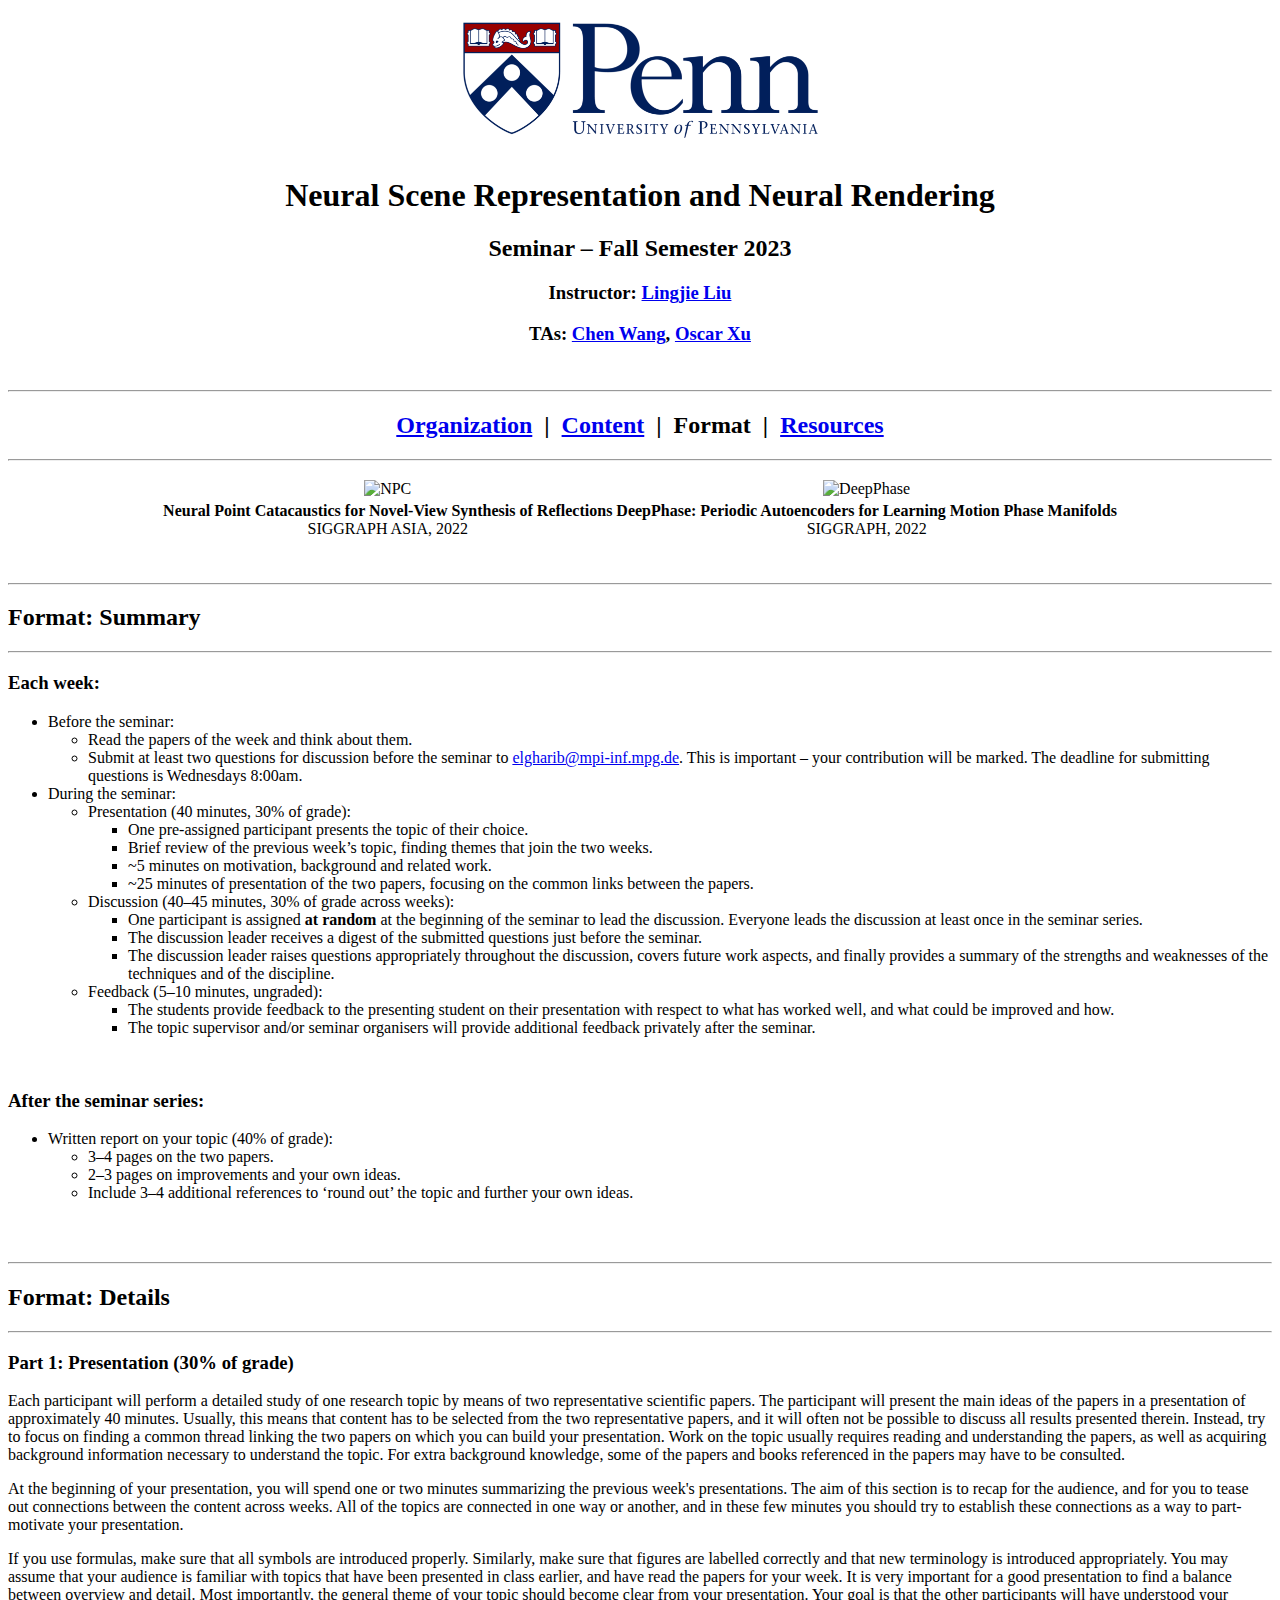
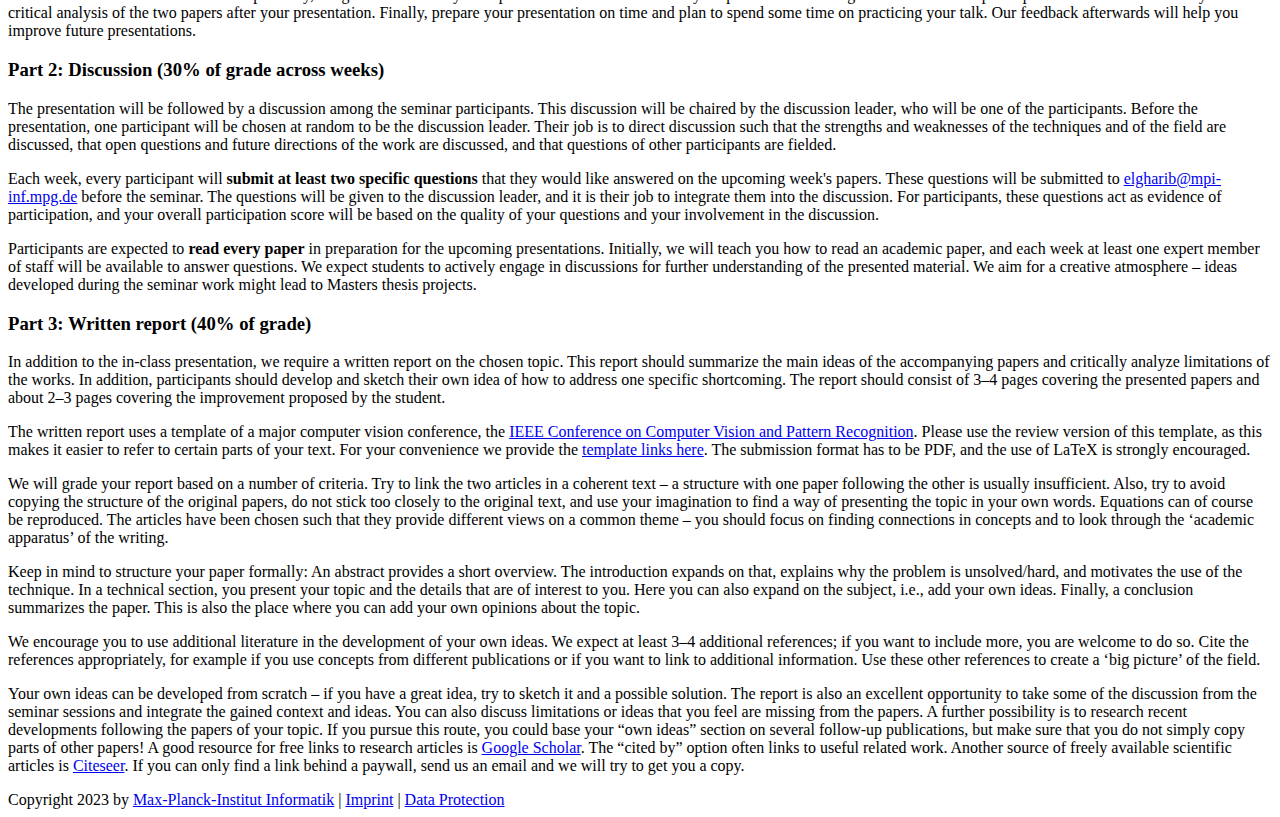
==== format.html @ e091b6dd "update" ====
<!DOCTYPE html>
<html>
<head>
<meta http-equiv="Content-Type" content="text/html; charset=UTF-8">
<title>Computer Vision and Machine Learning for Computer Graphics – Summer Semester 2023</title>
<link rel="shortcut icon" href="favicon.ico">
<link rel="stylesheet" type="text/css" href="data/gvv.css">
<link rel="stylesheet" type="text/css" href="data/seminar.css">
</head>
<body>
    <div id="wrap">
		<div style="text-align: center">
			<a href="https://www.upenn.edu/"><img src="./data/penn.png" alt="Logos of UPenn" width="400"></a>
		</div>

		<h1 style="text-align: center;">Neural Scene Representation and Neural Rendering</h1>
		<h2 style="text-align: center;">Seminar – Fall Semester 2023</h2>
		<h3 style="text-align: center;">Instructor: <a href="https://lingjie0206.github.io/">Lingjie Liu</a>
		</h3>
		<h3 style="text-align: center;">TAs: <a href="https://cwchenwang.github.io/">Chen Wang</a>, <a
				href="https://oscarxzq.github.io/">Oscar Xu</a></h3>

		<br>

		<hr>
		<h2 style="text-align: center;">
			<a href="./index.html">Organization</a> &nbsp;|&nbsp;
			<a href="./topics.html">Content</a> &nbsp;|&nbsp;
			<b>Format</b> &nbsp;|&nbsp;
            
			<a href="./resource.html">Resources</a>
		</h2>
		<hr>

		<table style="margin: 1em auto;">
			<tbody>
				<tr>
					<td style="text-align:center; vertical-align:middle;"><img src="./data/04_NPC.png" width="420"
							alt="NPC"></td>
					<td style="text-align:center; vertical-align:middle;"><img src="./data/05_DeepPhase.png" width="370"
							alt="DeepPhase"></td>
				</tr>
				<tr>
					<td style="text-align:center;"><b>Neural Point Catacaustics for Novel-View Synthesis of
							Reflections</b><br>SIGGRAPH ASIA, 2022</td>
					<td style="text-align:center;"><b>DeepPhase: Periodic Autoencoders for Learning Motion Phase
							Manifolds<br></b>SIGGRAPH, 2022</td>
				</tr>
			</tbody>
		</table>
        <br>

	<hr>
	<h2>Format: Summary</h2>
	<hr>

	<h3>Each week:</h3>

	<ul>
		<li>Before the seminar:
			<ul>
				<li>Read the papers of the week and think about them.</li>
				<li>Submit at least two questions for discussion before the seminar to <a href="mailto:elgharib@mpi-inf.mpg.de">elgharib@mpi-inf.mpg.de</a>. This is important &ndash; your contribution will be marked. The deadline for submitting questions is Wednesdays 8:00am.</li> 
				<!--  cv4cg-org@lists.mpi-inf.mpg.de  cv4cg-org@lists.mpi-inf.mpg.de   --> 
			</ul>
		</li>
		<li>During the seminar:
			<ul>
				<li>Presentation (40 minutes, 30% of grade):
					<ul>
						<li>One pre-assigned participant presents the topic of their choice.</li>
						<li>Brief review of the previous week&rsquo;s topic, finding themes that join the two weeks.</li>
						<li>~5 minutes on motivation, background and related work.</li>
						<li>~25 minutes of presentation of the two papers, focusing on the common links between the papers.</li>
					</ul>
				</li>
				<li>Discussion (40–45 minutes, 30% of grade across weeks):
					<ul>
						<li>One participant is assigned <b>at random</b> at the beginning of the seminar to lead the discussion. Everyone leads the discussion at least once in the seminar series.</li>
						<li>The discussion leader receives a digest of the submitted questions just before the seminar.</li>
<!--						<li>The discussion leader provides a summary of the strengths and weaknesses of the techniques and of the discipline, and then raises questions appropriately throughout discussion.</li>-->
						<li>The discussion leader raises questions appropriately throughout the discussion, covers future work aspects, and finally provides a summary of the strengths and weaknesses of the techniques and of the discipline.</li>
					</ul>
				</li>
				<li>Feedback (5–10 minutes, ungraded):
					<ul>
						<li>The students provide feedback to the presenting student on their presentation with respect to what has worked well, and what could be improved and how.</li>
						<li>The topic supervisor and/or seminar organisers will provide additional feedback privately after the seminar.</li>
					</ul>
				</li>
			</ul>
		</li>
	</ul>

	<br>
	<h3>After the seminar series:</h3>

	<ul class=body>
		<li>Written report on your topic (40% of grade):
			<ul>
				<li>3–4 pages on the two papers.</li>
				<li>2–3 pages on improvements and your own ideas.</li>
				<li>Include 3–4 additional references to &lsquo;round out&rsquo; the topic and further your own ideas.</li>
			</ul>
		</li>
	</ul>


<br>
<br>

<hr>
	<h2>Format: Details</h2>
	<hr>

	<h3>Part 1: Presentation (30% of grade)</h3>

	<p>
		Each participant will perform a detailed study of one research topic by means of two representative scientific papers. The participant will present the main ideas of the papers in a presentation of approximately 40 minutes. Usually, this means that content has to be selected from the two representative papers, and it will often not be possible to discuss all results presented therein. Instead, try to focus on finding a common thread linking the two papers on which you can build your presentation. Work on the topic usually requires reading and understanding the papers, as well as acquiring background information necessary to understand the topic. For extra background knowledge, some of the papers and books referenced in the papers may have to be consulted.
	</p>

	<p>
		At the beginning of your presentation, you will spend one or two minutes summarizing the previous week's presentations. The aim of this section is to recap for the audience, and for you to tease out connections between the content across weeks. All of the topics are connected in one way or another, and in these few minutes you should try to establish these connections as a way to part-motivate your presentation.
	</p>

	<p>
		If you use formulas, make sure that all symbols are introduced properly. Similarly, make sure that figures are labelled correctly and that new terminology is introduced appropriately. You may assume that your audience is familiar with topics that have been presented in class earlier, and have read the papers for your week. It is very important for a good presentation to find a balance between overview and detail. Most importantly, the general theme of your topic should become clear from your presentation. Your goal is that the other participants will have understood your critical analysis of the two papers after your presentation. Finally, prepare your presentation on time and plan to spend some time on practicing your talk. Our feedback afterwards will help you improve future presentations.
	</p>

	<h3>Part 2: Discussion (30% of grade across weeks)</h3>

	<p>
		The presentation will be followed by a discussion among the seminar participants. This discussion will be chaired by the discussion leader, who will be one of the participants. Before the presentation, one participant will be chosen at random to be the discussion leader. Their job is to direct discussion such that the strengths and weaknesses of the techniques and of the field are discussed, that open questions and future directions of the work are discussed, and that questions of other participants are fielded.
	</p>

	<p>
		Each week, every participant will <b>submit at least two specific questions</b> that they would like answered on the upcoming week's papers. These questions will be submitted to <a href="mailto:elgharib@mpi-inf.mpg.de">elgharib@mpi-inf.mpg.de</a> before the seminar. The questions will be given to the discussion leader, and it is their job to integrate them into the discussion. For participants, these questions act as evidence of participation, and your overall participation score will be based on the quality of your questions and your involvement in the discussion.
	</p>

	<p>
		Participants are expected to <b>read every paper</b> in preparation for the upcoming presentations. Initially, we will teach you how to read an academic paper, and each week at least one expert member of staff will be available to answer questions. We expect students to actively engage in discussions for further understanding of the presented material. We aim for a creative atmosphere – ideas developed during the seminar work might lead to Masters thesis projects.
	</p>

	<h3>Part 3: Written report (40% of grade)</h3>

	<p>
		In addition to the in-class presentation, we require a written report on the chosen topic. This report should summarize the main ideas of the accompanying papers and critically analyze limitations of the works. In addition, participants should develop and sketch their own idea of how to address one specific shortcoming. The report should consist of 3–4 pages covering the presented papers and about 2–3 pages covering the improvement proposed by the student.
	</p>

	<p>
		The written report uses a template of a major computer vision conference, the <a href="https://cvpr2022.thecvf.com/">IEEE Conference on Computer Vision and Pattern Recognition</a>. Please use the review version of this template, as this makes it easier to refer to certain parts of your text. For your convenience we provide the <a href="https://cvpr2022.thecvf.com/sites/default/files/2021-10/cvpr2022-author_kit-v1_1-1.zip">template links here</a>. The submission format has to be PDF, and the use of LaTeX is strongly encouraged.
	</p>

	<p>
		We will grade your report based on a number of criteria. Try to link the two articles in a coherent text – a structure with one paper following the other is usually insufficient. Also, try to avoid copying the structure of the original papers, do not stick too closely to the original text, and use your imagination to find a way of presenting the topic in your own words. Equations can of course be reproduced. The articles have been chosen such that they provide different views on a common theme – you should focus on finding connections in concepts and to look through the ‘academic apparatus’ of the writing.
	</p>

	<p>
		Keep in mind to structure your paper formally: An abstract provides a short overview. The introduction expands on that, explains why the problem is unsolved/hard, and motivates the use of the technique. In a technical section, you present your topic and the details that are of interest to you. Here you can also expand on the subject, i.e., add your own ideas. Finally, a conclusion summarizes the paper. This is also the place where you can add your own opinions about the topic.
	</p>

	<p>
		We encourage you to use additional literature in the development of your own ideas. We expect at least 3–4 additional references; if you want to include more, you are welcome to do so. Cite the references appropriately, for example if you use concepts from different publications or if you want to link to additional information. Use these other references to create a ‘big picture’ of the field.
	</p>

	<p>
		Your own ideas can be developed from scratch – if you have a great idea, try to sketch it and a possible solution. The report is also an excellent opportunity to take some of the discussion from the seminar sessions and integrate the gained context and ideas. You can also discuss limitations or ideas that you feel are missing from the papers. A further possibility is to research recent developments following the papers of your topic. If you pursue this route, you could base your “own ideas” section on several follow-up publications, but make sure that you do not simply copy parts of other papers! A good resource for free links to research articles is <a href="http://scholar.google.com">Google Scholar</a>. The “cited by” option often links to useful related work. Another source of freely available scientific articles is <a href="http://citeseerx.ist.psu.edu/">Citeseer</a>. If you can only find a link behind a paywall, send us an email and we will try to get you a copy.
	</p>





</div>




<div id="footer">
	Copyright 2023 by <a href="http://www.mpi-inf.mpg.de/" title="Home Page of the Max-Planck-Institute Informatik">Max-Planck-Institut&nbsp;Informatik</a> | <a href="https://imprint.mpi-klsb.mpg.de/inf/vcai.mpi-inf.mpg.de" title="Impressum and legal notices">Imprint</a> | <a href="https://data-protection.mpi-klsb.mpg.de/inf/vcai.mpi-inf.mpg.de?lang=en/" title="Data Protection">Data Protection</a><br>
</div>

</body>
</html>
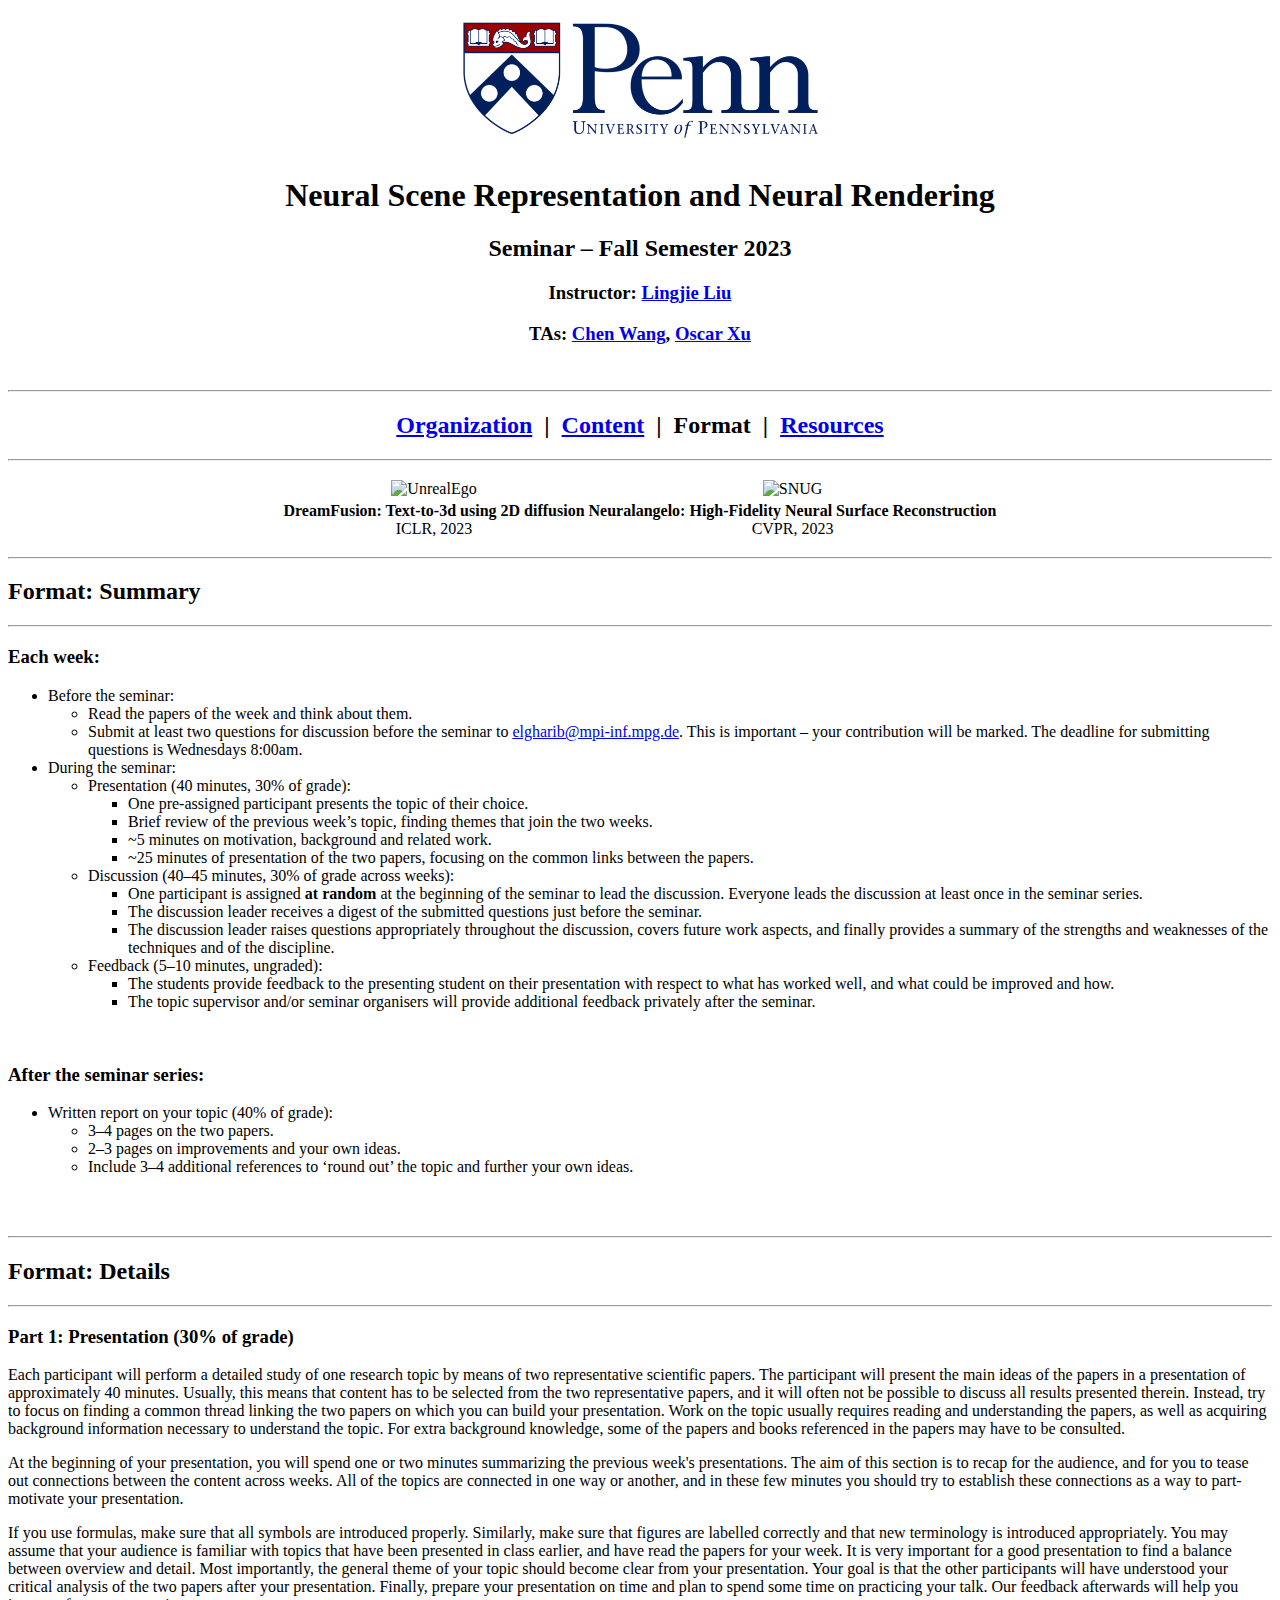
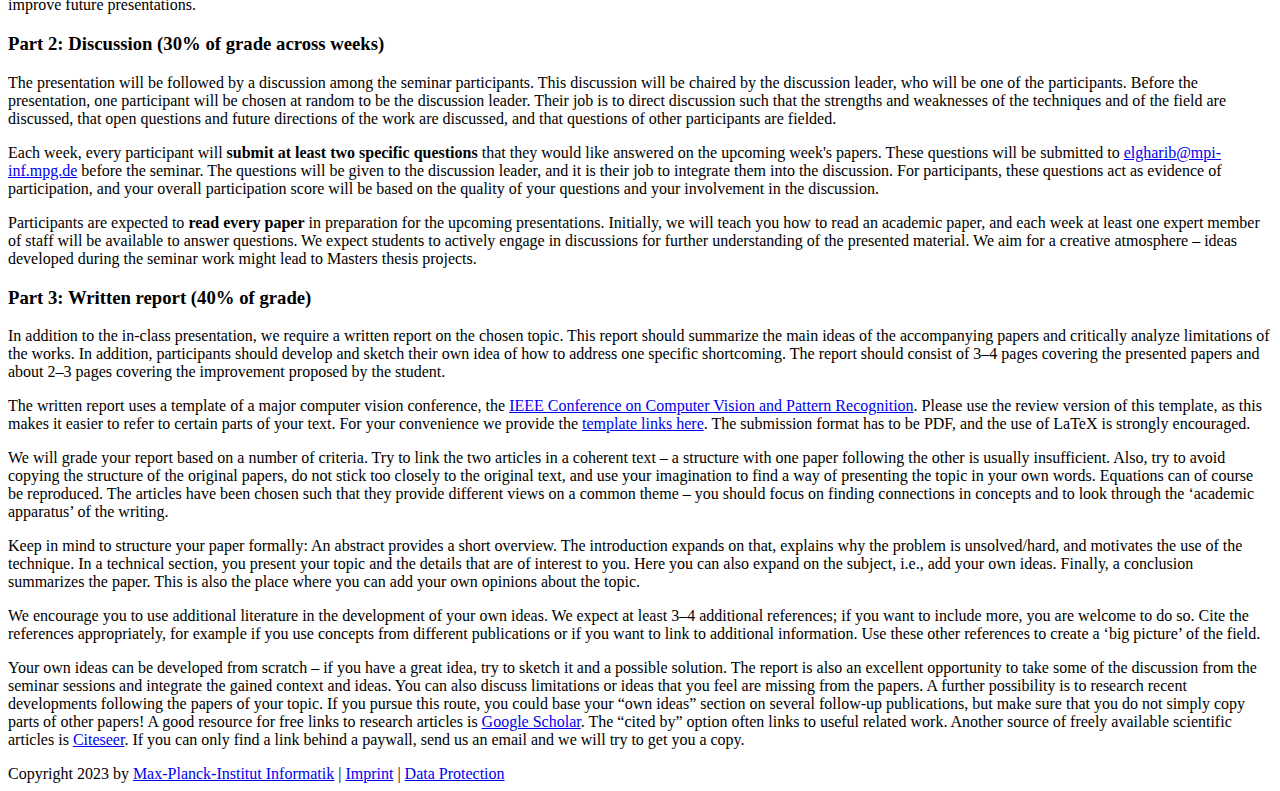
==== commit 92cd0c53: "update" ====
--- a/format.html
+++ b/format.html
@@ -1,15 +1,16 @@
-
 <!DOCTYPE html>
 <html>
+
 <head>
-<meta http-equiv="Content-Type" content="text/html; charset=UTF-8">
-<title>Computer Vision and Machine Learning for Computer Graphics – Summer Semester 2023</title>
-<link rel="shortcut icon" href="favicon.ico">
-<link rel="stylesheet" type="text/css" href="data/gvv.css">
-<link rel="stylesheet" type="text/css" href="data/seminar.css">
+	<meta http-equiv="Content-Type" content="text/html; charset=UTF-8">
+	<title>Computer Vision and Machine Learning for Computer Graphics – Summer Semester 2023</title>
+	<link rel="shortcut icon" href="favicon.ico">
+	<link rel="stylesheet" type="text/css" href="data/gvv.css">
+	<link rel="stylesheet" type="text/css" href="data/seminar.css">
 </head>
+
 <body>
-    <div id="wrap">
+	<div id="wrap">
 		<div style="text-align: center">
 			<a href="https://www.upenn.edu/"><img src="./data/penn.png" alt="Logos of UPenn" width="400"></a>
 		</div>
@@ -28,158 +29,233 @@
 			<a href="./index.html">Organization</a> &nbsp;|&nbsp;
 			<a href="./topics.html">Content</a> &nbsp;|&nbsp;
 			<b>Format</b> &nbsp;|&nbsp;
-            
+
 			<a href="./resource.html">Resources</a>
 		</h2>
 		<hr>
 
 		<table style="margin: 1em auto;">
-			<tbody>
-				<tr>
-					<td style="text-align:center; vertical-align:middle;"><img src="./data/04_NPC.png" width="420"
-							alt="NPC"></td>
-					<td style="text-align:center; vertical-align:middle;"><img src="./data/05_DeepPhase.png" width="370"
-							alt="DeepPhase"></td>
-				</tr>
-				<tr>
-					<td style="text-align:center;"><b>Neural Point Catacaustics for Novel-View Synthesis of
-							Reflections</b><br>SIGGRAPH ASIA, 2022</td>
-					<td style="text-align:center;"><b>DeepPhase: Periodic Autoencoders for Learning Motion Phase
-							Manifolds<br></b>SIGGRAPH, 2022</td>
-				</tr>
-			</tbody>
+			<tr>
+				<td style="text-align:center; vertical-align:middle;"><img src="data/dreamfusion.jpg" width="360"
+						alt="UnrealEgo"></td>
+				<td style="text-align:center; vertical-align:middle;"><img src="data/neuralangelo.png" width="425"
+						alt="SNUG"></td>
+			</tr>
+			<tr>
+				<td style="text-align:center;"><b>DreamFusion: Text-to-3d using 2D
+						diffusion</b><br>ICLR, 2023</td>
+				<td style="text-align:center;"><b>Neuralangelo: High-Fidelity Neural Surface Reconstruction</b><br>CVPR,
+					2023</td>
+			</tr>
 		</table>
-        <br>
-
-	<hr>
-	<h2>Format: Summary</h2>
-	<hr>
-
-	<h3>Each week:</h3>
-
-	<ul>
-		<li>Before the seminar:
-			<ul>
-				<li>Read the papers of the week and think about them.</li>
-				<li>Submit at least two questions for discussion before the seminar to <a href="mailto:elgharib@mpi-inf.mpg.de">elgharib@mpi-inf.mpg.de</a>. This is important &ndash; your contribution will be marked. The deadline for submitting questions is Wednesdays 8:00am.</li> 
-				<!--  cv4cg-org@lists.mpi-inf.mpg.de  cv4cg-org@lists.mpi-inf.mpg.de   --> 
-			</ul>
-		</li>
-		<li>During the seminar:
-			<ul>
-				<li>Presentation (40 minutes, 30% of grade):
-					<ul>
-						<li>One pre-assigned participant presents the topic of their choice.</li>
-						<li>Brief review of the previous week&rsquo;s topic, finding themes that join the two weeks.</li>
-						<li>~5 minutes on motivation, background and related work.</li>
-						<li>~25 minutes of presentation of the two papers, focusing on the common links between the papers.</li>
-					</ul>
-				</li>
-				<li>Discussion (40–45 minutes, 30% of grade across weeks):
-					<ul>
-						<li>One participant is assigned <b>at random</b> at the beginning of the seminar to lead the discussion. Everyone leads the discussion at least once in the seminar series.</li>
-						<li>The discussion leader receives a digest of the submitted questions just before the seminar.</li>
-<!--						<li>The discussion leader provides a summary of the strengths and weaknesses of the techniques and of the discipline, and then raises questions appropriately throughout discussion.</li>-->
-						<li>The discussion leader raises questions appropriately throughout the discussion, covers future work aspects, and finally provides a summary of the strengths and weaknesses of the techniques and of the discipline.</li>
-					</ul>
-				</li>
-				<li>Feedback (5–10 minutes, ungraded):
-					<ul>
-						<li>The students provide feedback to the presenting student on their presentation with respect to what has worked well, and what could be improved and how.</li>
-						<li>The topic supervisor and/or seminar organisers will provide additional feedback privately after the seminar.</li>
-					</ul>
-				</li>
-			</ul>
-		</li>
-	</ul>
-
-	<br>
-	<h3>After the seminar series:</h3>
-
-	<ul class=body>
-		<li>Written report on your topic (40% of grade):
-			<ul>
-				<li>3–4 pages on the two papers.</li>
-				<li>2–3 pages on improvements and your own ideas.</li>
-				<li>Include 3–4 additional references to &lsquo;round out&rsquo; the topic and further your own ideas.</li>
-			</ul>
-		</li>
-	</ul>
-
-
-<br>
-<br>
-
-<hr>
-	<h2>Format: Details</h2>
-	<hr>
-
-	<h3>Part 1: Presentation (30% of grade)</h3>
-
-	<p>
-		Each participant will perform a detailed study of one research topic by means of two representative scientific papers. The participant will present the main ideas of the papers in a presentation of approximately 40 minutes. Usually, this means that content has to be selected from the two representative papers, and it will often not be possible to discuss all results presented therein. Instead, try to focus on finding a common thread linking the two papers on which you can build your presentation. Work on the topic usually requires reading and understanding the papers, as well as acquiring background information necessary to understand the topic. For extra background knowledge, some of the papers and books referenced in the papers may have to be consulted.
-	</p>
-
-	<p>
-		At the beginning of your presentation, you will spend one or two minutes summarizing the previous week's presentations. The aim of this section is to recap for the audience, and for you to tease out connections between the content across weeks. All of the topics are connected in one way or another, and in these few minutes you should try to establish these connections as a way to part-motivate your presentation.
-	</p>
-
-	<p>
-		If you use formulas, make sure that all symbols are introduced properly. Similarly, make sure that figures are labelled correctly and that new terminology is introduced appropriately. You may assume that your audience is familiar with topics that have been presented in class earlier, and have read the papers for your week. It is very important for a good presentation to find a balance between overview and detail. Most importantly, the general theme of your topic should become clear from your presentation. Your goal is that the other participants will have understood your critical analysis of the two papers after your presentation. Finally, prepare your presentation on time and plan to spend some time on practicing your talk. Our feedback afterwards will help you improve future presentations.
-	</p>
-
-	<h3>Part 2: Discussion (30% of grade across weeks)</h3>
-
-	<p>
-		The presentation will be followed by a discussion among the seminar participants. This discussion will be chaired by the discussion leader, who will be one of the participants. Before the presentation, one participant will be chosen at random to be the discussion leader. Their job is to direct discussion such that the strengths and weaknesses of the techniques and of the field are discussed, that open questions and future directions of the work are discussed, and that questions of other participants are fielded.
-	</p>
-
-	<p>
-		Each week, every participant will <b>submit at least two specific questions</b> that they would like answered on the upcoming week's papers. These questions will be submitted to <a href="mailto:elgharib@mpi-inf.mpg.de">elgharib@mpi-inf.mpg.de</a> before the seminar. The questions will be given to the discussion leader, and it is their job to integrate them into the discussion. For participants, these questions act as evidence of participation, and your overall participation score will be based on the quality of your questions and your involvement in the discussion.
-	</p>
-
-	<p>
-		Participants are expected to <b>read every paper</b> in preparation for the upcoming presentations. Initially, we will teach you how to read an academic paper, and each week at least one expert member of staff will be available to answer questions. We expect students to actively engage in discussions for further understanding of the presented material. We aim for a creative atmosphere – ideas developed during the seminar work might lead to Masters thesis projects.
-	</p>
-
-	<h3>Part 3: Written report (40% of grade)</h3>
-
-	<p>
-		In addition to the in-class presentation, we require a written report on the chosen topic. This report should summarize the main ideas of the accompanying papers and critically analyze limitations of the works. In addition, participants should develop and sketch their own idea of how to address one specific shortcoming. The report should consist of 3–4 pages covering the presented papers and about 2–3 pages covering the improvement proposed by the student.
-	</p>
-
-	<p>
-		The written report uses a template of a major computer vision conference, the <a href="https://cvpr2022.thecvf.com/">IEEE Conference on Computer Vision and Pattern Recognition</a>. Please use the review version of this template, as this makes it easier to refer to certain parts of your text. For your convenience we provide the <a href="https://cvpr2022.thecvf.com/sites/default/files/2021-10/cvpr2022-author_kit-v1_1-1.zip">template links here</a>. The submission format has to be PDF, and the use of LaTeX is strongly encouraged.
-	</p>
-
-	<p>
-		We will grade your report based on a number of criteria. Try to link the two articles in a coherent text – a structure with one paper following the other is usually insufficient. Also, try to avoid copying the structure of the original papers, do not stick too closely to the original text, and use your imagination to find a way of presenting the topic in your own words. Equations can of course be reproduced. The articles have been chosen such that they provide different views on a common theme – you should focus on finding connections in concepts and to look through the ‘academic apparatus’ of the writing.
-	</p>
-
-	<p>
-		Keep in mind to structure your paper formally: An abstract provides a short overview. The introduction expands on that, explains why the problem is unsolved/hard, and motivates the use of the technique. In a technical section, you present your topic and the details that are of interest to you. Here you can also expand on the subject, i.e., add your own ideas. Finally, a conclusion summarizes the paper. This is also the place where you can add your own opinions about the topic.
-	</p>
-
-	<p>
-		We encourage you to use additional literature in the development of your own ideas. We expect at least 3–4 additional references; if you want to include more, you are welcome to do so. Cite the references appropriately, for example if you use concepts from different publications or if you want to link to additional information. Use these other references to create a ‘big picture’ of the field.
-	</p>
-
-	<p>
-		Your own ideas can be developed from scratch – if you have a great idea, try to sketch it and a possible solution. The report is also an excellent opportunity to take some of the discussion from the seminar sessions and integrate the gained context and ideas. You can also discuss limitations or ideas that you feel are missing from the papers. A further possibility is to research recent developments following the papers of your topic. If you pursue this route, you could base your “own ideas” section on several follow-up publications, but make sure that you do not simply copy parts of other papers! A good resource for free links to research articles is <a href="http://scholar.google.com">Google Scholar</a>. The “cited by” option often links to useful related work. Another source of freely available scientific articles is <a href="http://citeseerx.ist.psu.edu/">Citeseer</a>. If you can only find a link behind a paywall, send us an email and we will try to get you a copy.
-	</p>
-
-
-
-
-
-</div>
-
-
-
-
-<div id="footer">
-	Copyright 2023 by <a href="http://www.mpi-inf.mpg.de/" title="Home Page of the Max-Planck-Institute Informatik">Max-Planck-Institut&nbsp;Informatik</a> | <a href="https://imprint.mpi-klsb.mpg.de/inf/vcai.mpi-inf.mpg.de" title="Impressum and legal notices">Imprint</a> | <a href="https://data-protection.mpi-klsb.mpg.de/inf/vcai.mpi-inf.mpg.de?lang=en/" title="Data Protection">Data Protection</a><br>
-</div>
+
+		<hr>
+		<h2>Format: Summary</h2>
+		<hr>
+
+		<h3>Each week:</h3>
+
+		<ul>
+			<li>Before the seminar:
+				<ul>
+					<li>Read the papers of the week and think about them.</li>
+					<li>Submit at least two questions for discussion before the seminar to <a
+							href="mailto:elgharib@mpi-inf.mpg.de">elgharib@mpi-inf.mpg.de</a>. This is important &ndash;
+						your contribution will be marked. The deadline for submitting questions is Wednesdays 8:00am.
+					</li>
+					<!--  cv4cg-org@lists.mpi-inf.mpg.de  cv4cg-org@lists.mpi-inf.mpg.de   -->
+				</ul>
+			</li>
+			<li>During the seminar:
+				<ul>
+					<li>Presentation (40 minutes, 30% of grade):
+						<ul>
+							<li>One pre-assigned participant presents the topic of their choice.</li>
+							<li>Brief review of the previous week&rsquo;s topic, finding themes that join the two weeks.
+							</li>
+							<li>~5 minutes on motivation, background and related work.</li>
+							<li>~25 minutes of presentation of the two papers, focusing on the common links between the
+								papers.</li>
+						</ul>
+					</li>
+					<li>Discussion (40–45 minutes, 30% of grade across weeks):
+						<ul>
+							<li>One participant is assigned <b>at random</b> at the beginning of the seminar to lead the
+								discussion. Everyone leads the discussion at least once in the seminar series.</li>
+							<li>The discussion leader receives a digest of the submitted questions just before the
+								seminar.</li>
+							<!--						<li>The discussion leader provides a summary of the strengths and weaknesses of the techniques and of the discipline, and then raises questions appropriately throughout discussion.</li>-->
+							<li>The discussion leader raises questions appropriately throughout the discussion, covers
+								future work aspects, and finally provides a summary of the strengths and weaknesses of
+								the techniques and of the discipline.</li>
+						</ul>
+					</li>
+					<li>Feedback (5–10 minutes, ungraded):
+						<ul>
+							<li>The students provide feedback to the presenting student on their presentation with
+								respect to what has worked well, and what could be improved and how.</li>
+							<li>The topic supervisor and/or seminar organisers will provide additional feedback
+								privately after the seminar.</li>
+						</ul>
+					</li>
+				</ul>
+			</li>
+		</ul>
+
+		<br>
+		<h3>After the seminar series:</h3>
+
+		<ul class=body>
+			<li>Written report on your topic (40% of grade):
+				<ul>
+					<li>3–4 pages on the two papers.</li>
+					<li>2–3 pages on improvements and your own ideas.</li>
+					<li>Include 3–4 additional references to &lsquo;round out&rsquo; the topic and further your own
+						ideas.</li>
+				</ul>
+			</li>
+		</ul>
+
+
+		<br>
+		<br>
+
+		<hr>
+		<h2>Format: Details</h2>
+		<hr>
+
+		<h3>Part 1: Presentation (30% of grade)</h3>
+
+		<p>
+			Each participant will perform a detailed study of one research topic by means of two representative
+			scientific papers. The participant will present the main ideas of the papers in a presentation of
+			approximately 40 minutes. Usually, this means that content has to be selected from the two representative
+			papers, and it will often not be possible to discuss all results presented therein. Instead, try to focus on
+			finding a common thread linking the two papers on which you can build your presentation. Work on the topic
+			usually requires reading and understanding the papers, as well as acquiring background information necessary
+			to understand the topic. For extra background knowledge, some of the papers and books referenced in the
+			papers may have to be consulted.
+		</p>
+
+		<p>
+			At the beginning of your presentation, you will spend one or two minutes summarizing the previous week's
+			presentations. The aim of this section is to recap for the audience, and for you to tease out connections
+			between the content across weeks. All of the topics are connected in one way or another, and in these few
+			minutes you should try to establish these connections as a way to part-motivate your presentation.
+		</p>
+
+		<p>
+			If you use formulas, make sure that all symbols are introduced properly. Similarly, make sure that figures
+			are labelled correctly and that new terminology is introduced appropriately. You may assume that your
+			audience is familiar with topics that have been presented in class earlier, and have read the papers for
+			your week. It is very important for a good presentation to find a balance between overview and detail. Most
+			importantly, the general theme of your topic should become clear from your presentation. Your goal is that
+			the other participants will have understood your critical analysis of the two papers after your
+			presentation. Finally, prepare your presentation on time and plan to spend some time on practicing your
+			talk. Our feedback afterwards will help you improve future presentations.
+		</p>
+
+		<h3>Part 2: Discussion (30% of grade across weeks)</h3>
+
+		<p>
+			The presentation will be followed by a discussion among the seminar participants. This discussion will be
+			chaired by the discussion leader, who will be one of the participants. Before the presentation, one
+			participant will be chosen at random to be the discussion leader. Their job is to direct discussion such
+			that the strengths and weaknesses of the techniques and of the field are discussed, that open questions and
+			future directions of the work are discussed, and that questions of other participants are fielded.
+		</p>
+
+		<p>
+			Each week, every participant will <b>submit at least two specific questions</b> that they would like
+			answered on the upcoming week's papers. These questions will be submitted to <a
+				href="mailto:elgharib@mpi-inf.mpg.de">elgharib@mpi-inf.mpg.de</a> before the seminar. The questions will
+			be given to the discussion leader, and it is their job to integrate them into the discussion. For
+			participants, these questions act as evidence of participation, and your overall participation score will be
+			based on the quality of your questions and your involvement in the discussion.
+		</p>
+
+		<p>
+			Participants are expected to <b>read every paper</b> in preparation for the upcoming presentations.
+			Initially, we will teach you how to read an academic paper, and each week at least one expert member of
+			staff will be available to answer questions. We expect students to actively engage in discussions for
+			further understanding of the presented material. We aim for a creative atmosphere – ideas developed during
+			the seminar work might lead to Masters thesis projects.
+		</p>
+
+		<h3>Part 3: Written report (40% of grade)</h3>
+
+		<p>
+			In addition to the in-class presentation, we require a written report on the chosen topic. This report
+			should summarize the main ideas of the accompanying papers and critically analyze limitations of the works.
+			In addition, participants should develop and sketch their own idea of how to address one specific
+			shortcoming. The report should consist of 3–4 pages covering the presented papers and about 2–3 pages
+			covering the improvement proposed by the student.
+		</p>
+
+		<p>
+			The written report uses a template of a major computer vision conference, the <a
+				href="https://cvpr2022.thecvf.com/">IEEE Conference on Computer Vision and Pattern Recognition</a>.
+			Please use the review version of this template, as this makes it easier to refer to certain parts of your
+			text. For your convenience we provide the <a
+				href="https://cvpr2022.thecvf.com/sites/default/files/2021-10/cvpr2022-author_kit-v1_1-1.zip">template
+				links here</a>. The submission format has to be PDF, and the use of LaTeX is strongly encouraged.
+		</p>
+
+		<p>
+			We will grade your report based on a number of criteria. Try to link the two articles in a coherent text – a
+			structure with one paper following the other is usually insufficient. Also, try to avoid copying the
+			structure of the original papers, do not stick too closely to the original text, and use your imagination to
+			find a way of presenting the topic in your own words. Equations can of course be reproduced. The articles
+			have been chosen such that they provide different views on a common theme – you should focus on finding
+			connections in concepts and to look through the ‘academic apparatus’ of the writing.
+		</p>
+
+		<p>
+			Keep in mind to structure your paper formally: An abstract provides a short overview. The introduction
+			expands on that, explains why the problem is unsolved/hard, and motivates the use of the technique. In a
+			technical section, you present your topic and the details that are of interest to you. Here you can also
+			expand on the subject, i.e., add your own ideas. Finally, a conclusion summarizes the paper. This is also
+			the place where you can add your own opinions about the topic.
+		</p>
+
+		<p>
+			We encourage you to use additional literature in the development of your own ideas. We expect at least 3–4
+			additional references; if you want to include more, you are welcome to do so. Cite the references
+			appropriately, for example if you use concepts from different publications or if you want to link to
+			additional information. Use these other references to create a ‘big picture’ of the field.
+		</p>
+
+		<p>
+			Your own ideas can be developed from scratch – if you have a great idea, try to sketch it and a possible
+			solution. The report is also an excellent opportunity to take some of the discussion from the seminar
+			sessions and integrate the gained context and ideas. You can also discuss limitations or ideas that you feel
+			are missing from the papers. A further possibility is to research recent developments following the papers
+			of your topic. If you pursue this route, you could base your “own ideas” section on several follow-up
+			publications, but make sure that you do not simply copy parts of other papers! A good resource for free
+			links to research articles is <a href="http://scholar.google.com">Google Scholar</a>. The “cited by” option
+			often links to useful related work. Another source of freely available scientific articles is <a
+				href="http://citeseerx.ist.psu.edu/">Citeseer</a>. If you can only find a link behind a paywall, send us
+			an email and we will try to get you a copy.
+		</p>
+
+
+
+
+
+	</div>
+
+
+
+
+	<div id="footer">
+		Copyright 2023 by <a href="http://www.mpi-inf.mpg.de/"
+			title="Home Page of the Max-Planck-Institute Informatik">Max-Planck-Institut&nbsp;Informatik</a> | <a
+			href="https://imprint.mpi-klsb.mpg.de/inf/vcai.mpi-inf.mpg.de"
+			title="Impressum and legal notices">Imprint</a> | <a
+			href="https://data-protection.mpi-klsb.mpg.de/inf/vcai.mpi-inf.mpg.de?lang=en/" title="Data Protection">Data
+			Protection</a><br>
+	</div>
 
 </body>
-</html>
+
+</html>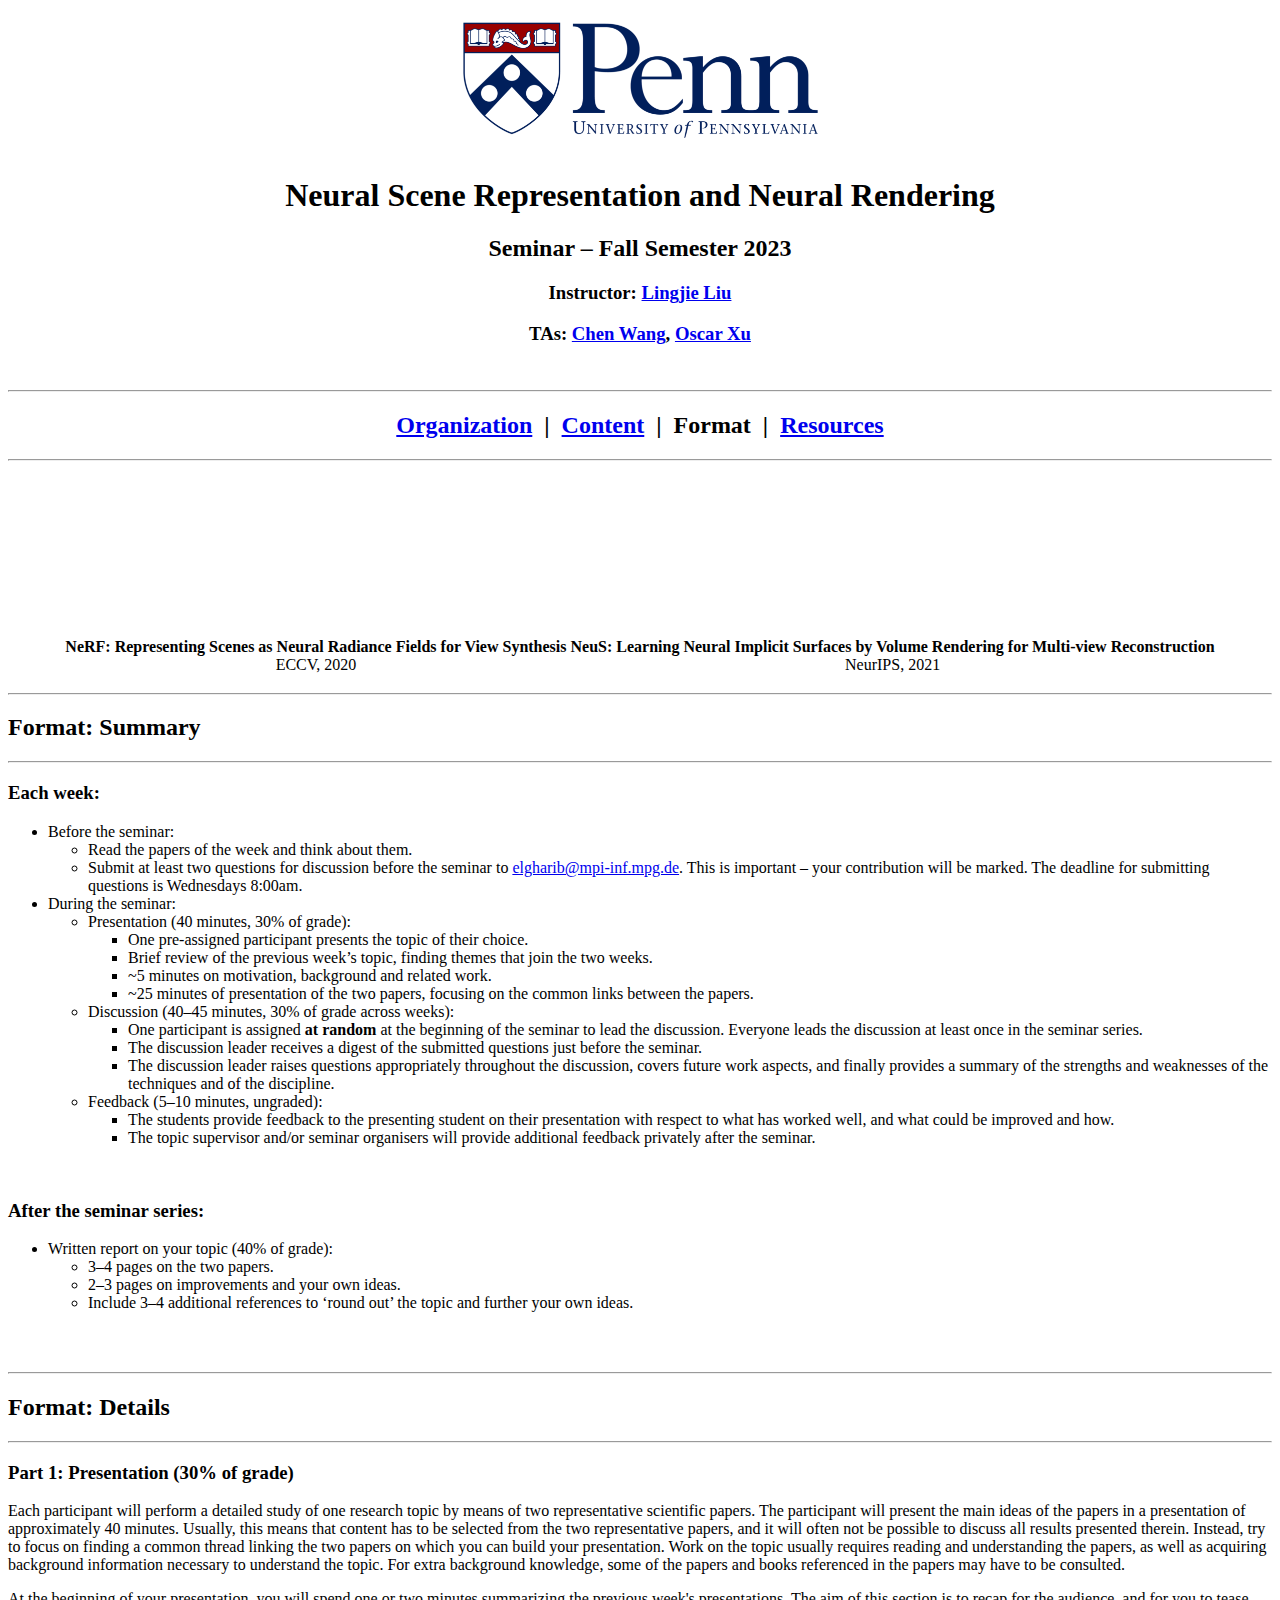
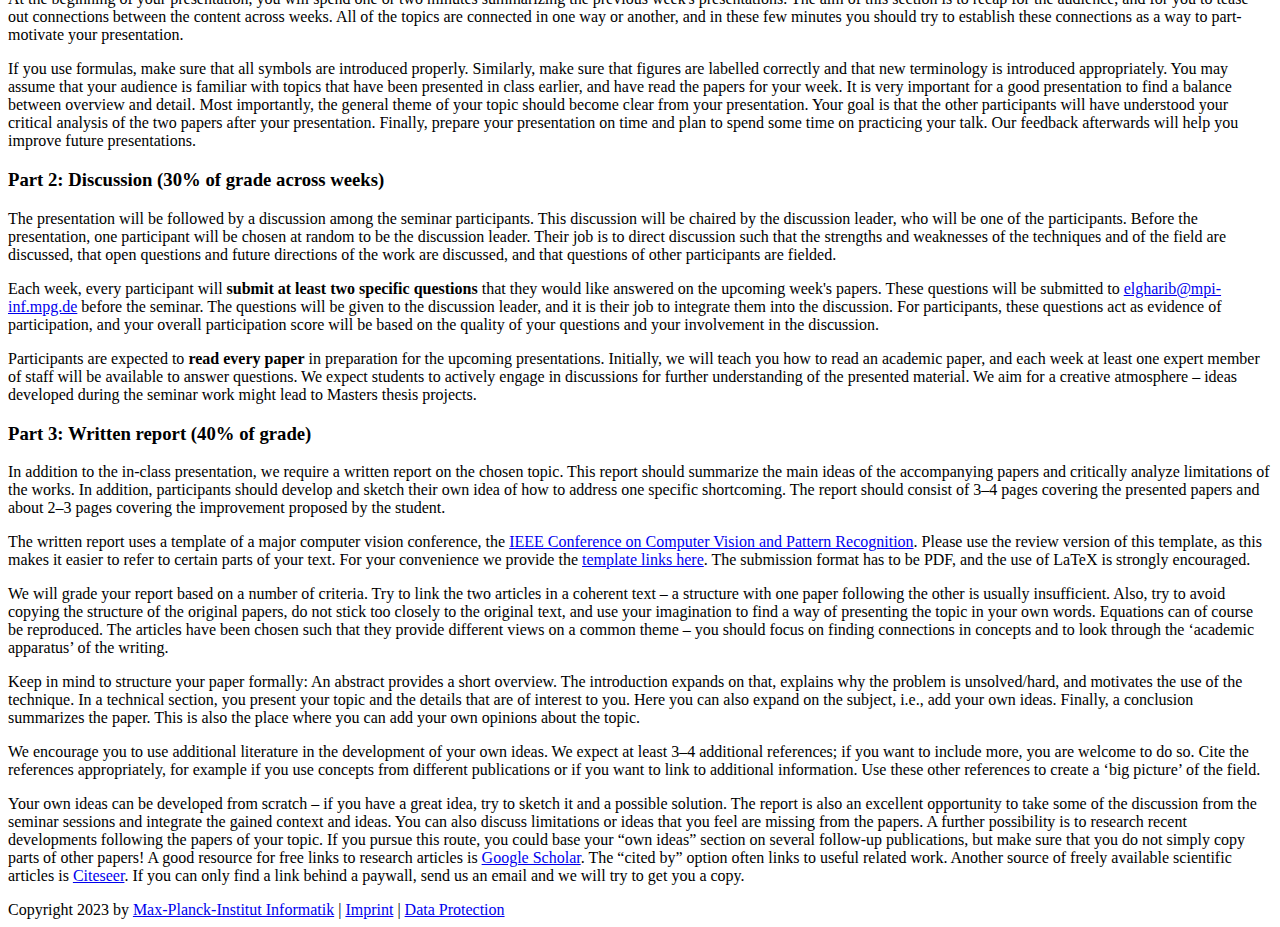
==== commit 8b822ce9: "update teaser" ====
--- a/format.html
+++ b/format.html
@@ -36,16 +36,22 @@
 
 		<table style="margin: 1em auto;">
 			<tr>
-				<td style="text-align:center; vertical-align:middle;"><img src="data/dreamfusion.jpg" width="360"
-						alt="UnrealEgo"></td>
-				<td style="text-align:center; vertical-align:middle;"><img src="data/neuralangelo.png" width="425"
-						alt="SNUG"></td>
+				<td style="text-align:center; vertical-align:middle;"><video width="100%" playsinline=""
+						autoplay="autoplay" loop="loop" preload="" muted="">
+						<source src="data/nerf.mp4" type="video/mp4">
+					</video></td>
+				<td style="text-align:center; vertical-align:middle;"><video width="80%" playsinline=""
+						autoplay="autoplay" loop="loop" preload="" muted="">
+						<source src="data/more_results.mp4" type="video/mp4">
+					</video></td>
 			</tr>
 			<tr>
-				<td style="text-align:center;"><b>DreamFusion: Text-to-3d using 2D
-						diffusion</b><br>ICLR, 2023</td>
-				<td style="text-align:center;"><b>Neuralangelo: High-Fidelity Neural Surface Reconstruction</b><br>CVPR,
-					2023</td>
+				<td style="text-align:center;"><b>NeRF: Representing Scenes as Neural Radiance Fields for View
+						Synthesis</b><br>ECCV, 2020</td>
+				<td style="text-align:center;"><b>NeuS: Learning Neural
+						Implicit
+						Surfaces by Volume Rendering for Multi-view Reconstruction</b><br>NeurIPS,
+					2021</td>
 			</tr>
 		</table>
 
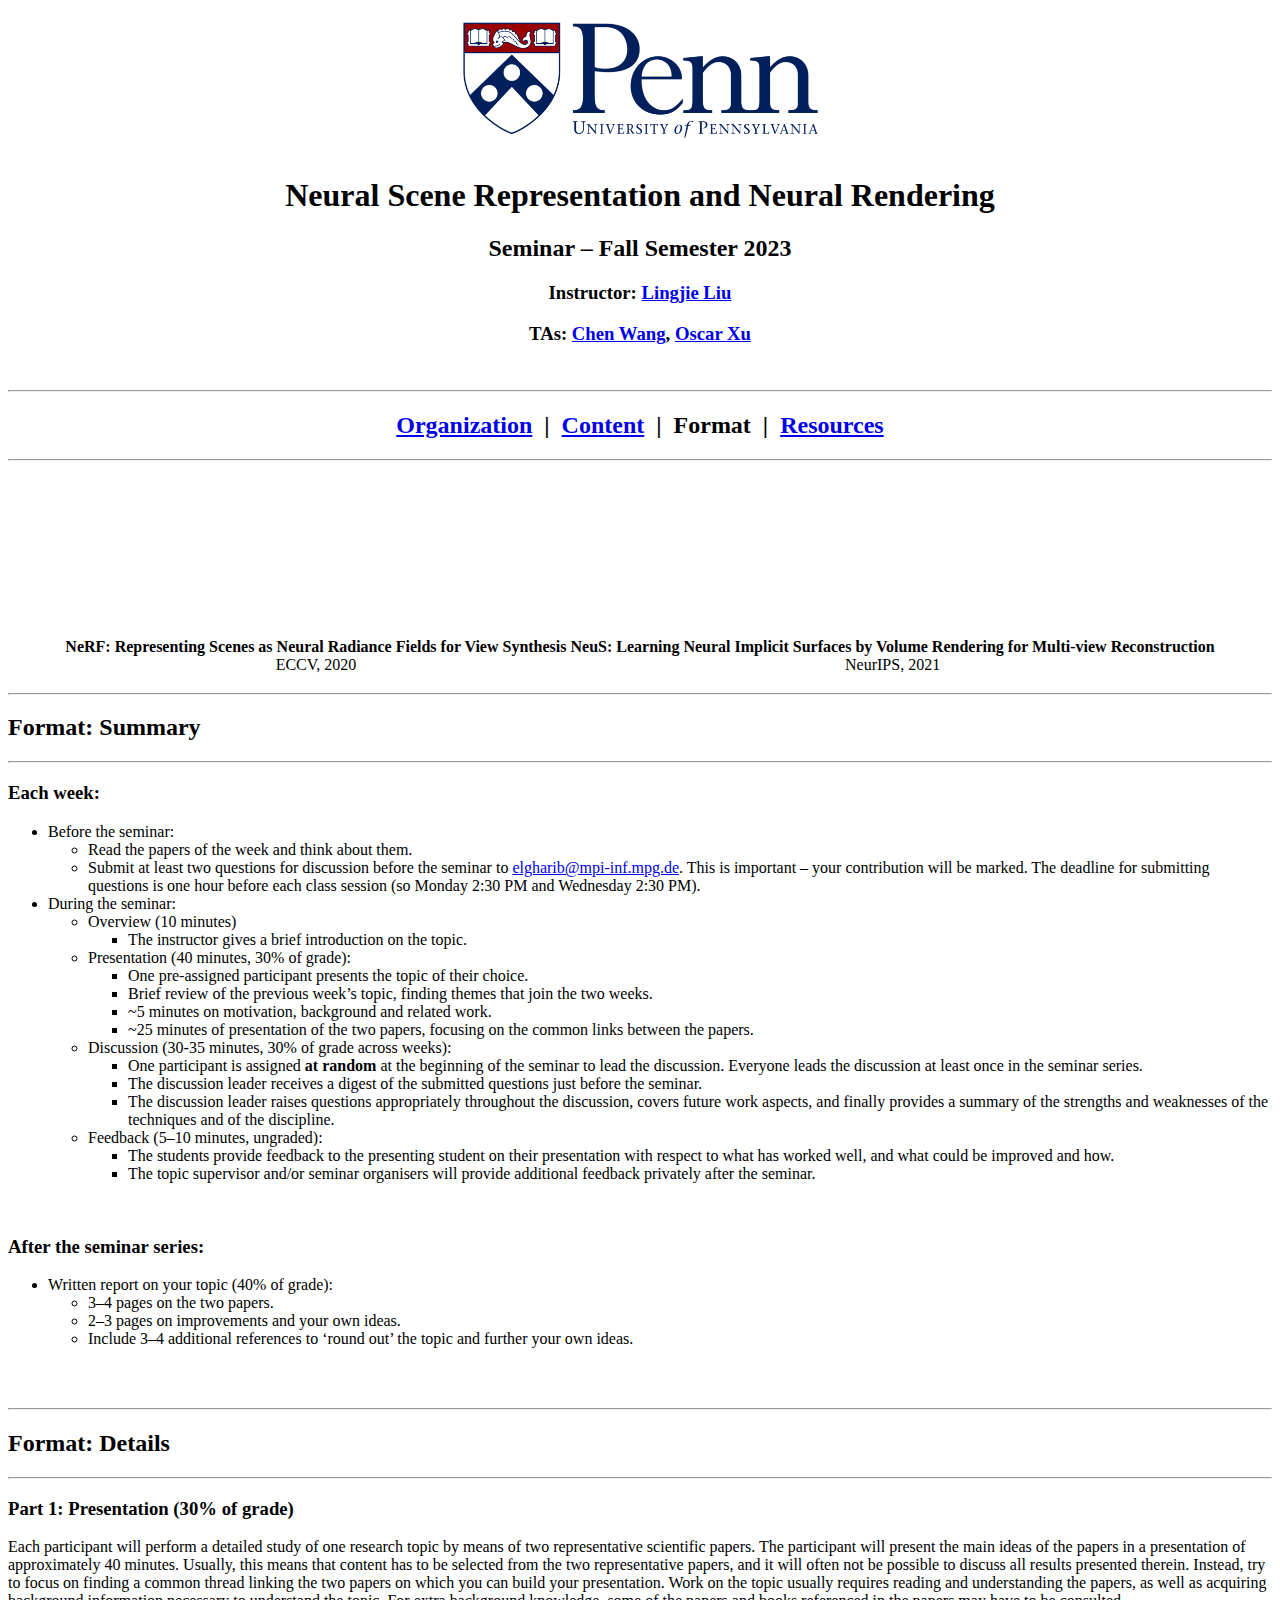
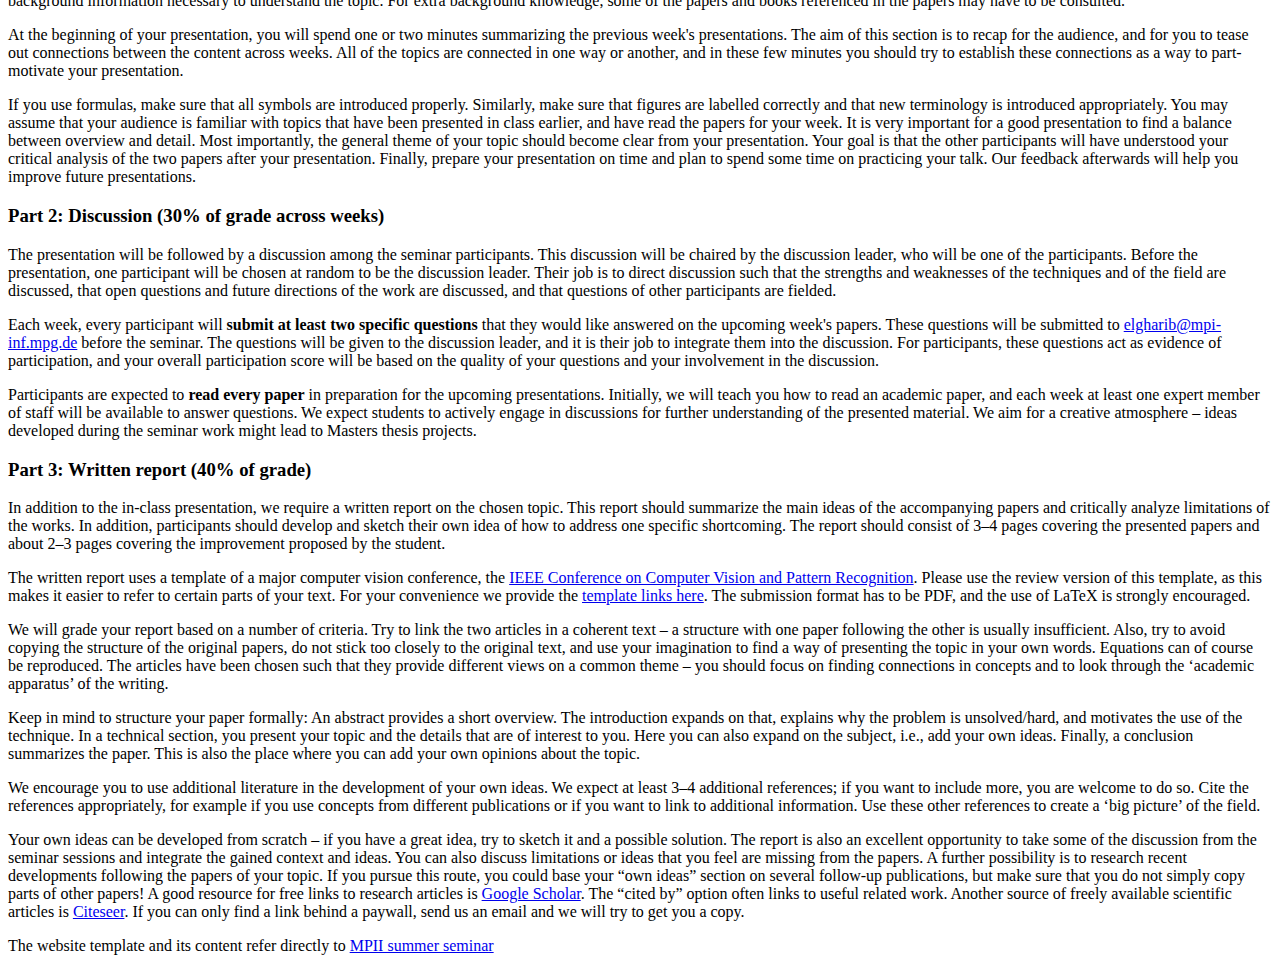
==== commit ead76576: "update" ====
--- a/format.html
+++ b/format.html
@@ -3,7 +3,7 @@
 
 <head>
 	<meta http-equiv="Content-Type" content="text/html; charset=UTF-8">
-	<title>Computer Vision and Machine Learning for Computer Graphics – Summer Semester 2023</title>
+	<title>Neural Scene Representation and Neural Rendering -- Fall Semester 2023</title>
 	<link rel="shortcut icon" href="favicon.ico">
 	<link rel="stylesheet" type="text/css" href="data/gvv.css">
 	<link rel="stylesheet" type="text/css" href="data/seminar.css">
@@ -67,13 +67,18 @@
 					<li>Read the papers of the week and think about them.</li>
 					<li>Submit at least two questions for discussion before the seminar to <a
 							href="mailto:elgharib@mpi-inf.mpg.de">elgharib@mpi-inf.mpg.de</a>. This is important &ndash;
-						your contribution will be marked. The deadline for submitting questions is Wednesdays 8:00am.
+						your contribution will be marked. The deadline for submitting questions is one hour before each class session (so Monday 2:30 PM and Wednesday 2:30 PM).
 					</li>
 					<!--  cv4cg-org@lists.mpi-inf.mpg.de  cv4cg-org@lists.mpi-inf.mpg.de   -->
 				</ul>
 			</li>
 			<li>During the seminar:
 				<ul>
+                    <li>Overview (10 minutes)
+                        <ul>
+                            <li>The instructor gives a brief introduction on the topic.</li>
+                        </ul>
+					</li>
 					<li>Presentation (40 minutes, 30% of grade):
 						<ul>
 							<li>One pre-assigned participant presents the topic of their choice.</li>
@@ -84,7 +89,7 @@
 								papers.</li>
 						</ul>
 					</li>
-					<li>Discussion (40–45 minutes, 30% of grade across weeks):
+					<li>Discussion (30-35 minutes, 30% of grade across weeks):
 						<ul>
 							<li>One participant is assigned <b>at random</b> at the beginning of the seminar to lead the
 								discussion. Everyone leads the discussion at least once in the seminar series.</li>
@@ -254,12 +259,7 @@
 
 
 	<div id="footer">
-		Copyright 2023 by <a href="http://www.mpi-inf.mpg.de/"
-			title="Home Page of the Max-Planck-Institute Informatik">Max-Planck-Institut&nbsp;Informatik</a> | <a
-			href="https://imprint.mpi-klsb.mpg.de/inf/vcai.mpi-inf.mpg.de"
-			title="Impressum and legal notices">Imprint</a> | <a
-			href="https://data-protection.mpi-klsb.mpg.de/inf/vcai.mpi-inf.mpg.de?lang=en/" title="Data Protection">Data
-			Protection</a><br>
+		The website template and its content refer directly to <a href="https://vcai.mpi-inf.mpg.de/teaching/vcai_seminar_2023/index.html">MPII summer seminar</a> <br>
 	</div>
 
 </body>
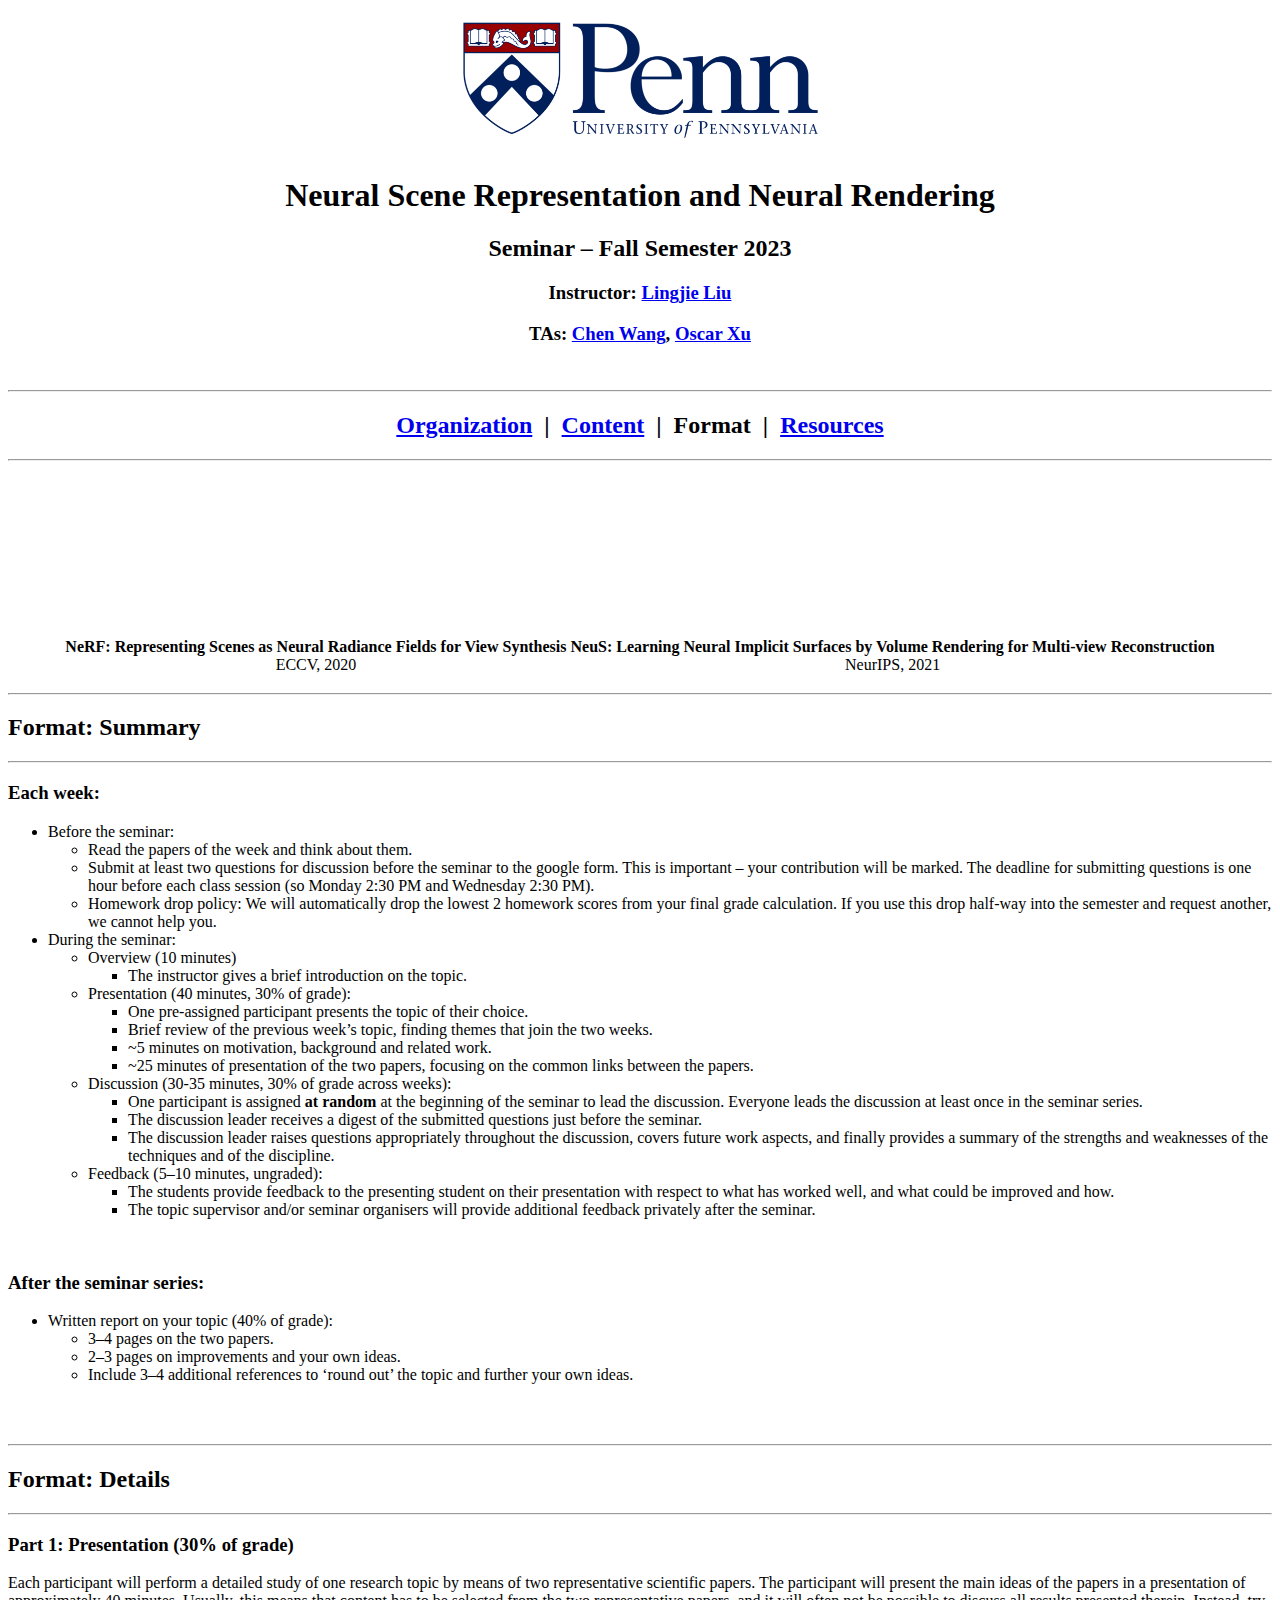
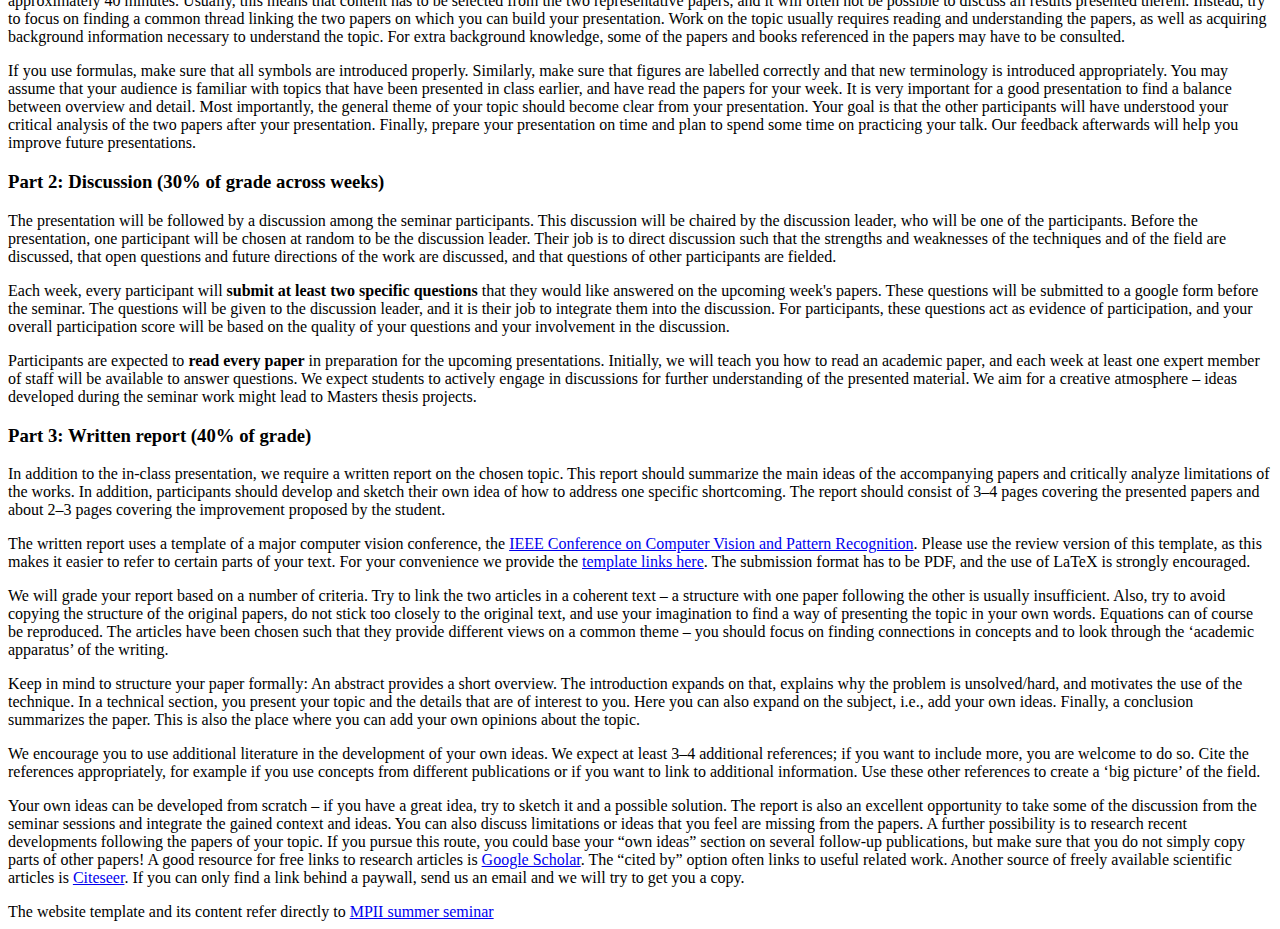
==== commit d39e1fe5: "update policy" ====
--- a/format.html
+++ b/format.html
@@ -65,10 +65,10 @@
 			<li>Before the seminar:
 				<ul>
 					<li>Read the papers of the week and think about them.</li>
-					<li>Submit at least two questions for discussion before the seminar to <a
-							href="mailto:elgharib@mpi-inf.mpg.de">elgharib@mpi-inf.mpg.de</a>. This is important &ndash;
+					<li>Submit at least two questions for discussion before the seminar to the google form. This is important &ndash;
 						your contribution will be marked. The deadline for submitting questions is one hour before each class session (so Monday 2:30 PM and Wednesday 2:30 PM).
 					</li>
+					<li> Homework drop policy: We will automatically drop the lowest 2 homework scores from your final grade calculation. If you use this drop half-way into the semester and request another, we cannot help you.</li>
 					<!--  cv4cg-org@lists.mpi-inf.mpg.de  cv4cg-org@lists.mpi-inf.mpg.de   -->
 				</ul>
 			</li>
@@ -149,13 +149,6 @@
 		</p>
 
 		<p>
-			At the beginning of your presentation, you will spend one or two minutes summarizing the previous week's
-			presentations. The aim of this section is to recap for the audience, and for you to tease out connections
-			between the content across weeks. All of the topics are connected in one way or another, and in these few
-			minutes you should try to establish these connections as a way to part-motivate your presentation.
-		</p>
-
-		<p>
 			If you use formulas, make sure that all symbols are introduced properly. Similarly, make sure that figures
 			are labelled correctly and that new terminology is introduced appropriately. You may assume that your
 			audience is familiar with topics that have been presented in class earlier, and have read the papers for
@@ -178,8 +171,7 @@
 
 		<p>
 			Each week, every participant will <b>submit at least two specific questions</b> that they would like
-			answered on the upcoming week's papers. These questions will be submitted to <a
-				href="mailto:elgharib@mpi-inf.mpg.de">elgharib@mpi-inf.mpg.de</a> before the seminar. The questions will
+			answered on the upcoming week's papers. These questions will be submitted to a google form before the seminar. The questions will
 			be given to the discussion leader, and it is their job to integrate them into the discussion. For
 			participants, these questions act as evidence of participation, and your overall participation score will be
 			based on the quality of your questions and your involvement in the discussion.
